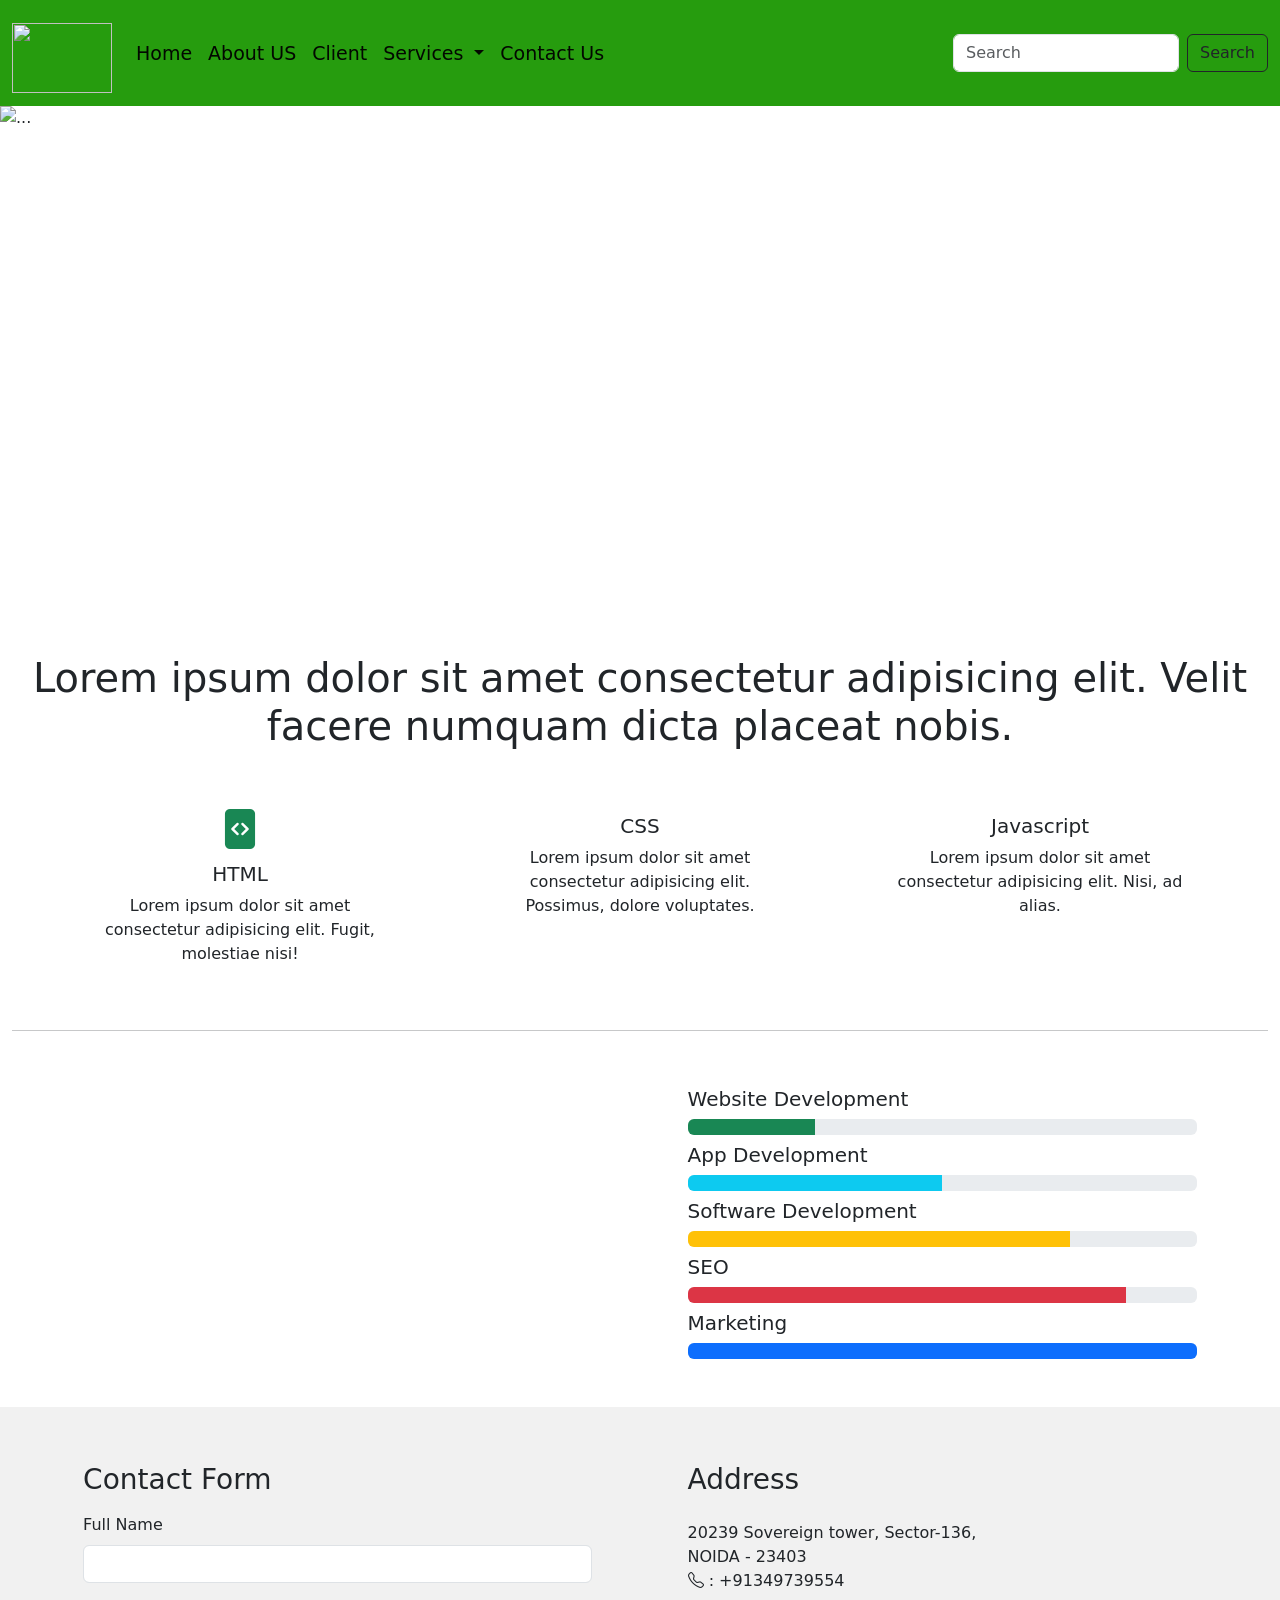
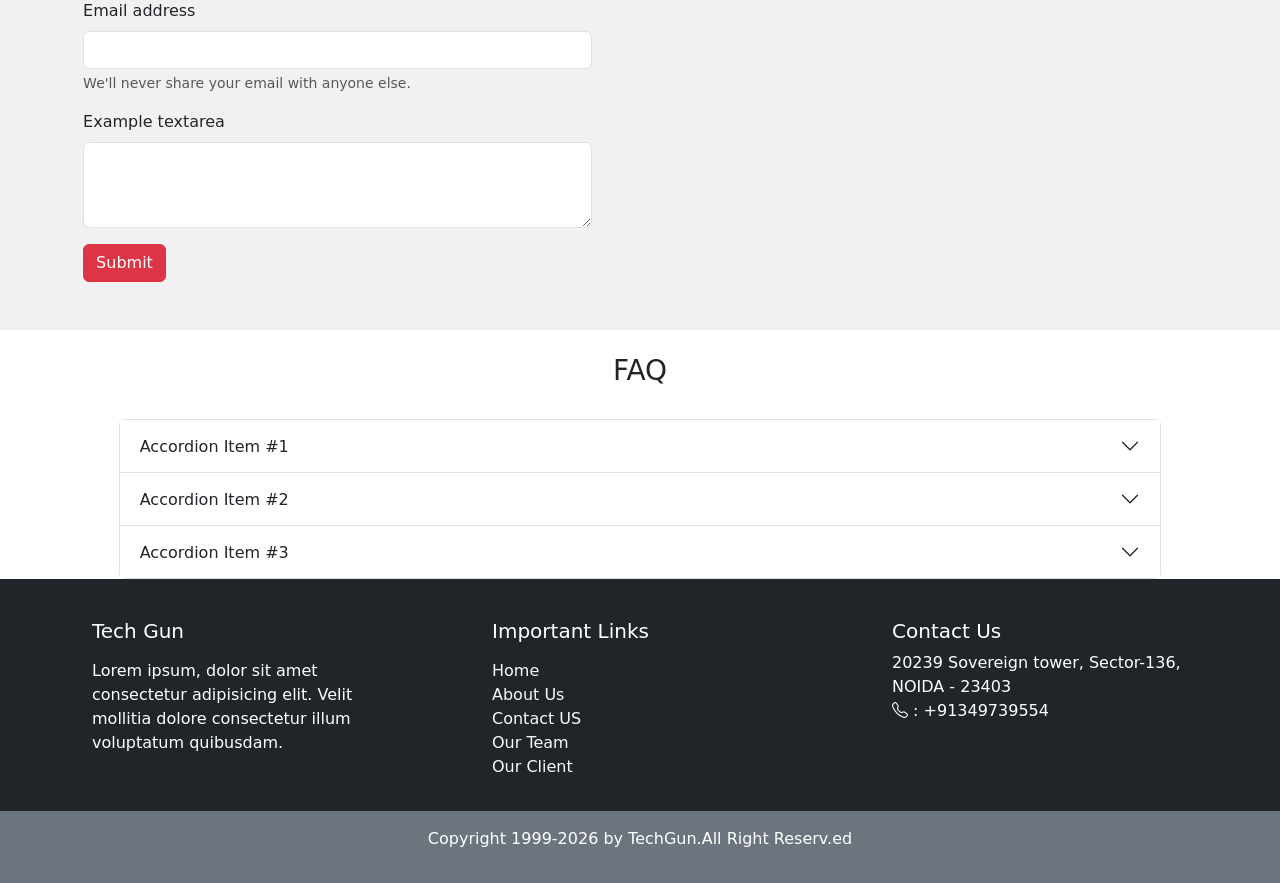
==== landing_page/landing_page.html @ cc4a32f4 "first commit" ====
<!DOCTYPE html>
<html lang="en">
<head>
    <meta charset="UTF-8">
    <meta name="viewport" content="width=device-width, initial-scale=1.0">
    <title>Landing Page </title>
<link href="https://cdn.jsdelivr.net/npm/bootstrap@5.0.2/dist/css/bootstrap.min.css" rel="stylesheet" integrity="sha384-EVSTQN3/azprG1Anm3QDgpJLIm9Nao0Yz1ztcQTwFspd3yD65VohhpuuCOmLASjC" crossorigin="anonymous">

<!-- ===bootstrap   icon -->
<link rel="stylesheet" href="https://cdn.jsdelivr.net/npm/bootstrap-icons@1.13.1/font/bootstrap-icons.min.css"> 

<style>.navbar-light .navbar-nav .nav-link {
    color: rgb(0 0 0 / 95%) !important;
    font-weight: 500;
    font-size: 19px;
}
 </style> 
     <!-- <link rel="stylesheet" href="style.css">    -->
</head>
<body>

    <!-- ====navbar -->
<nav class="navbar  navbar-expand-lg navbar-light" style="background-color: rgba(28, 152, 3, 0.952);">
  <div class="container-fluid">
    <a class="navbar-brand" href="#"><img src="https://assets.streamlinehq.com/image/private/w_300,h_300,ar_1/f_auto/v1/icons/logos/geeksforgeeks-jxgndwoxrvxf8j7gfb3z.png/geeksforgeeks-2md8tvjixjpy9d7994wzr.png?_a=DATAiZAAZAA0" width="100px" height="70px" style="margin-top: 10px;"> </a>
    <button class="navbar-toggler" type="button" data-bs-toggle="collapse" data-bs-target="#navbarSupportedContent" aria-controls="navbarSupportedContent" aria-expanded="false" aria-label="Toggle navigation">
      <span class="navbar-toggler-icon"></span>
    </button>
    <div class="collapse navbar-collapse" id="navbarSupportedContent">
      <ul class="navbar-nav me-auto mb-2 mb-lg-0">
        <li class="nav-item ">
          <a class="nav-link active" aria-current="page" href="#">Home</a>
        </li>
        <li class="nav-item">
          <a class="nav-link" href="#">About US</a>
        </li>

<!-- =====client= -->
<li class="nav-item">
          <a class="nav-link" href="#">Client</a>
        </li>

        <li class="nav-item dropdown">
          <a class="nav-link dropdown-toggle" href="#" id="navbarDropdown" role="button" data-bs-toggle="dropdown" aria-expanded="false">
            Services
          </a>
          <ul class="dropdown-menu" aria-labelledby="navbarDropdown">
            <li><a class="dropdown-item" href="#">Web development</a></li>
            <li><a class="dropdown-item" href="#">App development</a></li>
            <li><hr class="dropdown-divider"></li>
            <li><a class="dropdown-item" href="#">SEO</a></li>
          </ul>
        </li>
        <li class="nav-item">
          <a class="nav-link" href="#">Contact Us</a>
        </li>

      </ul>
      <form class="d-flex">
        <input class="form-control me-2" type="search" placeholder="Search" aria-label="Search">
        <button class="btn btn-outline-dark" type="submit">Search</button>
      </form>
    </div>
  </div>
</nav>
<!-- ===========slider======= -->

<div id="carouselExampleCaptions" class="carousel slide" data-bs-ride="carousel">
  <div class="carousel-indicators">
    <button type="button" data-bs-target="#carouselExampleCaptions" data-bs-slide-to="0" class="active" aria-current="true" aria-label="Slide 1"></button>
    <button type="button" data-bs-target="#carouselExampleCaptions" data-bs-slide-to="1" aria-label="Slide 2"></button>
    <button type="button" data-bs-target="#carouselExampleCaptions" data-bs-slide-to="2" aria-label="Slide 3"></button>
  </div>
  <div class="carousel-inner">
    <div class="carousel-item active">
      <img src="https://media.geeksforgeeks.org/wp-content/uploads/20240907105215/cssimage1.png" height ="500px" class="d-block w-100" alt="...">
      <div class="carousel-caption d-none d-md-block">
        <h5>First slide label</h5>
        <p>Some representative placeholder content for the first slide.</p>
      </div>
    </div>
    <div class="carousel-item">
      <img src="https://media.geeksforgeeks.org/wp-content/uploads/20240209111008/Screenshot-2024-02-09-110816.jpg
" height ="500px" class="d-block w-100" alt="...">
      <div class="carousel-caption d-none d-md-block">
        <h5>Second slide label</h5>
        <p>Some representative placeholder content for the second slide.</p>
      </div>
    </div>
    <div class="carousel-item">
      <img src="https://media.geeksforgeeks.org/wp-content/uploads/20251101165551067245/frontend_vs_backend.webp"  height ="500px" class="d-block w-100" alt="...">
      <div class="carousel-caption d-none d-md-block">
        <h5>Third slide label</h5>
        <p>Some representative placeholder content for the third slide.</p>
      </div>
    </div>
  </div>
  <button class="carousel-control-prev" type="button" data-bs-target="#carouselExampleCaptions" data-bs-slide="prev">
    <span class="carousel-control-prev-icon" aria-hidden="true"></span>
    <span class="visually-hidden">Previous</span>
  </button>
  <button class="carousel-control-next" type="button" data-bs-target="#carouselExampleCaptions" data-bs-slide="next">
    <span class="carousel-control-next-icon" aria-hidden="true"></span>
    <span class="visually-hidden">Next</span>
  </button>
</div>

<div class="container-fluid">

<!-- tagline -->

<div class="row">
    <div class="col-12">
        <h3 class="display-6 mt-5 mb-2  text-center">Lorem ipsum dolor sit amet consectetur adipisicing elit. Velit <br> facere numquam dicta placeat nobis.</h3>
    
    
    
    </div>
</div>

<!-- =======feature -->
<div class="row justify-content-evenly mt-5 mb-5">
<div class="col-md-3 text-center">
<h1>

<i class="bi bi-file-code-fill text-success"></i></h1>
<h5>HTML</h5>
<p>Lorem ipsum dolor sit amet consectetur adipisicing elit. Fugit, molestiae nisi!</p>
</div>
<div class="col-md-3 text-center">
<h1><i class="bi bi-css text-success"></i></h1><h5>CSS</h5>
<p>Lorem ipsum dolor sit amet consectetur adipisicing elit. Possimus, dolore voluptates.</p>

</div>
<div class="col-md-3 text-center">
    <h1>
<i class="bi bi-javascript text-success"></i></h1><h5>Javascript</h5>
<p>Lorem ipsum dolor sit amet consectetur adipisicing elit. Nisi, ad alias.</p>
</div>
 


</div>


<!-- =====container end====== -->
<hr>

<!-- growth section======== -->
<div class="row justify-content-evenly pt-3 pb-5">
    <div class="col-md-5 pt-3">

<img src="https://media.geeksforgeeks.org/wp-content/uploads/20240430172456/GFG-Classroom-Program-3.webp" class="img-fluid" alt="">

    </div>
    <div class="col-md-5 pt-3">
        <h5 class="mt-2">Website Development</h5>
        <div class="progress">
  <div class="progress-bar bg-success" role="progressbar" style="width: 25%" aria-valuenow="25" aria-valuemin="0" aria-valuemax="100"></div>
</div>
<h5 class="mt-2">App Development</h5>
<div class="progress">
  <div class="progress-bar bg-info" role="progressbar" style="width: 50%" aria-valuenow="50" aria-valuemin="0" aria-valuemax="100"></div>
</div>

<h5 class="mt-2">Software Development</h5>
<div class="progress">
  <div class="progress-bar bg-warning" role="progressbar" style="width: 75%" aria-valuenow="75" aria-valuemin="0" aria-valuemax="100"></div>
</div>

<h5 class="mt-2">SEO</h5>
<div class="progress">
  <div class="progress-bar bg-danger" role="progressbar" style="width: 86%" aria-valuenow="100" aria-valuemin="0" aria-valuemax="100"></div>
</div>

<h5 class="mt-2">Marketing</h5>
<div class="progress">
  <div class="progress-bar bg-primary" role="progressbar" style="width: 100%" aria-valuenow="100" aria-valuemin="0" aria-valuemax="100"></div>
    
    </div>
</div>

 
</div>

<!-- ======contact==== -->

<div class="row justify-content-evenly pt-2 pb-5" style="background-color: #f1f1f1;">

<div class="col-md-5 mt-5">
    <h3 class="mb-3">Contact Form</h3><form>
  <div class="mb-3">
    <label for="exampleInputEmail1" class="form-label">Full Name</label>
    <input type="text" class="form-control" id="name" >
  </div>
  
<div class="mb-3">
    <label for="exampleInputEmail1" class="form-label">Email address</label>
    <input type="email" class="form-control" id="exampleInputEmail1" aria-describedby="emailHelp">
    <div id="emailHelp" class="form-text">We'll never share your email with anyone else.</div>
  </div>

<div class="mb-3">
  <label for="exampleFormControlTextarea1" class="form-label">Example textarea</label>
  <textarea class="form-control" id="exampleFormControlTextarea1" rows="3"></textarea>
</div>



  
  <button type="submit" class="btn btn-danger">Submit</button>
</form></div>
<div class="col-md-5 mt-5">



    <h3 class="mb-4">Address</h3>

    <p>20239 Sovereign tower, Sector-136, <br>NOIDA - 23403 
        <br><i class="bi bi-telephone"></i> : +91349739554</p>

<iframe src="https://www.google.com/maps/embed?pb=!1m18!1m12!1m3!1d2209.579028313236!2d77.39779722578959!3d28.504880079612786!2m3!1f0!2f0!3f0!3m2!1i1024!2i768!4f13.1!3m3!1m2!1s0x390ce88afac7a009%3A0xf10aa0844474d92b!2sSovereign%20Corporate%20Towers!5e0!3m2!1sen!2sin!4v1776716529687!5m2!1sen!2sin" style="width: 100%;" height="250" style="border:0;" allowfullscreen="" loading="lazy" referrerpolicy="no-referrer-when-downgrade"></iframe>
</div>

</div>


<!-- FAQ============ -->
<div class="row justify-content-evenly">

<div class="col-md-10">




  <h3 class="text-center pt-4 pb-4">FAQ</h3>

<div class="accordion accordion-flush border rounded" id="accordionFlushExample">
  <div class="accordion-item">
    <h2 class="accordion-header">
      <button class="accordion-button collapsed" type="button" data-bs-toggle="collapse" data-bs-target="#flush-collapseOne" aria-expanded="false" aria-controls="flush-collapseOne">
        Accordion Item #1
      </button>
    </h2>
    <div id="flush-collapseOne" class="accordion-collapse collapse" data-bs-parent="#accordionFlushExample">
      <div class="accordion-body">Placeholder content for this accordion, which is intended to demonstrate the <code>.accordion-flush</code> class. This is the first item’s accordion body.</div>
    </div>
  </div>
  <div class="accordion-item">
    <h2 class="accordion-header">
      <button class="accordion-button collapsed" type="button" data-bs-toggle="collapse" data-bs-target="#flush-collapseTwo" aria-expanded="false" aria-controls="flush-collapseTwo">
        Accordion Item #2
      </button>
    </h2>
    <div id="flush-collapseTwo" class="accordion-collapse collapse" data-bs-parent="#accordionFlushExample">
      <div class="accordion-body">Placeholder content for this accordion, which is intended to demonstrate the <code>.accordion-flush</code> class. This is the second item’s accordion body. Let’s imagine this being filled with some actual content.</div>
    </div>
  </div>
  <div class="accordion-item">
    <h2 class="accordion-header">
      <button class="accordion-button collapsed" type="button" data-bs-toggle="collapse" data-bs-target="#flush-collapseThree" aria-expanded="false" aria-controls="flush-collapseThree">
        Accordion Item #3
      </button>
    </h2>
    <div id="flush-collapseThree" class="accordion-collapse collapse" data-bs-parent="#accordionFlushExample">
      <div class="accordion-body">Placeholder content for this accordion, which is intended to demonstrate the <code>.accordion-flush</code> class. This is the third item’s accordion body. Nothing more exciting happening here in terms of content, but just filling up the space to make it look, at least at first glance, a bit more representative of how this would look in a real-world application.</div>
    </div>
  </div>
</div>

</div>


</div>
<!-- =========footer===== -->

<div class="row justify-content-evenly bg-dark text-white pt-3 pb-3">
<!-- <p>test</p> -->
<div class="col-md-3 pt-4">

<h5 class="pb-2">Tech Gun</h5>

<p>Lorem ipsum, dolor sit amet consectetur adipisicing elit. Velit mollitia dolore consectetur illum voluptatum quibusdam.</p>

</div>
<div class="col-md-3 pt-4">
<h5 class="pb-2">Important Links</h5>

<p ><a href="#" class="link-light text-decoration-none">Home</a><br>
<a href="#" class="link-light text-decoration-none">About Us </a><br>
<a href="#" class="link-light text-decoration-none">Contact US</a><br>
<a href="#" class="link-light text-decoration-none">Our Team</a><br>
<a href="#" class="link-light text-decoration-none">Our Client</a></p>

</div>
<div class="col-md-3 pt-4">
  <h5>Contact Us</h5>
   <p>20239 Sovereign tower, Sector-136, <br>NOIDA - 23403 
        <br><i class="bi bi-telephone"></i> : +91349739554</p>
</div>


</div>



<!-- ==copyright=== -->


<div class="row bg-secondary text-white text-center p-3">
  <div class="col-12">
    <p>Copyright 1999-2026 by TechGun.All Right Reserv.ed </p>
  </div>
</div>
<!-- ===container end -->

</div>



      <script src="https://cdn.jsdelivr.net/npm/bootstrap@5.0.2/dist/js/bootstrap.bundle.min.js" integrity="sha384-MrcW6ZMFYlzcLA8Nl+NtUVF0sA7MsXsP1UyJoMp4YLEuNSfAP+JcXn/tWtIaxVXM" crossorigin="anonymous"></script>
</body>
</html>
---- landing_page/style.css ----
/* .navbar-light .navbar-nav .nav-link {
    color: rgb(0 0 0 / 95%) !important;
    font-weight: 500;
    font-size: 19px;
} */
/* .navbar-brand span{
    display: flex;
    flex-direction: column;
    /* margin-top: -16px; */
    /* margin-bottom: 4px; */
    /* justify-content:space-between; */



/*     

    https://media.geeksforgeeks.org/wp-content/uploads/20240209111008/Screenshot-2024-02-09-110816.jpg

    https://media.geeksforgeeks.org/wp-content/uploads/20251101165551067245/frontend_vs_backend.webp

    https://media.geeksforgeeks.org/wp-content/uploads/20240907105215/cssimage1.png */
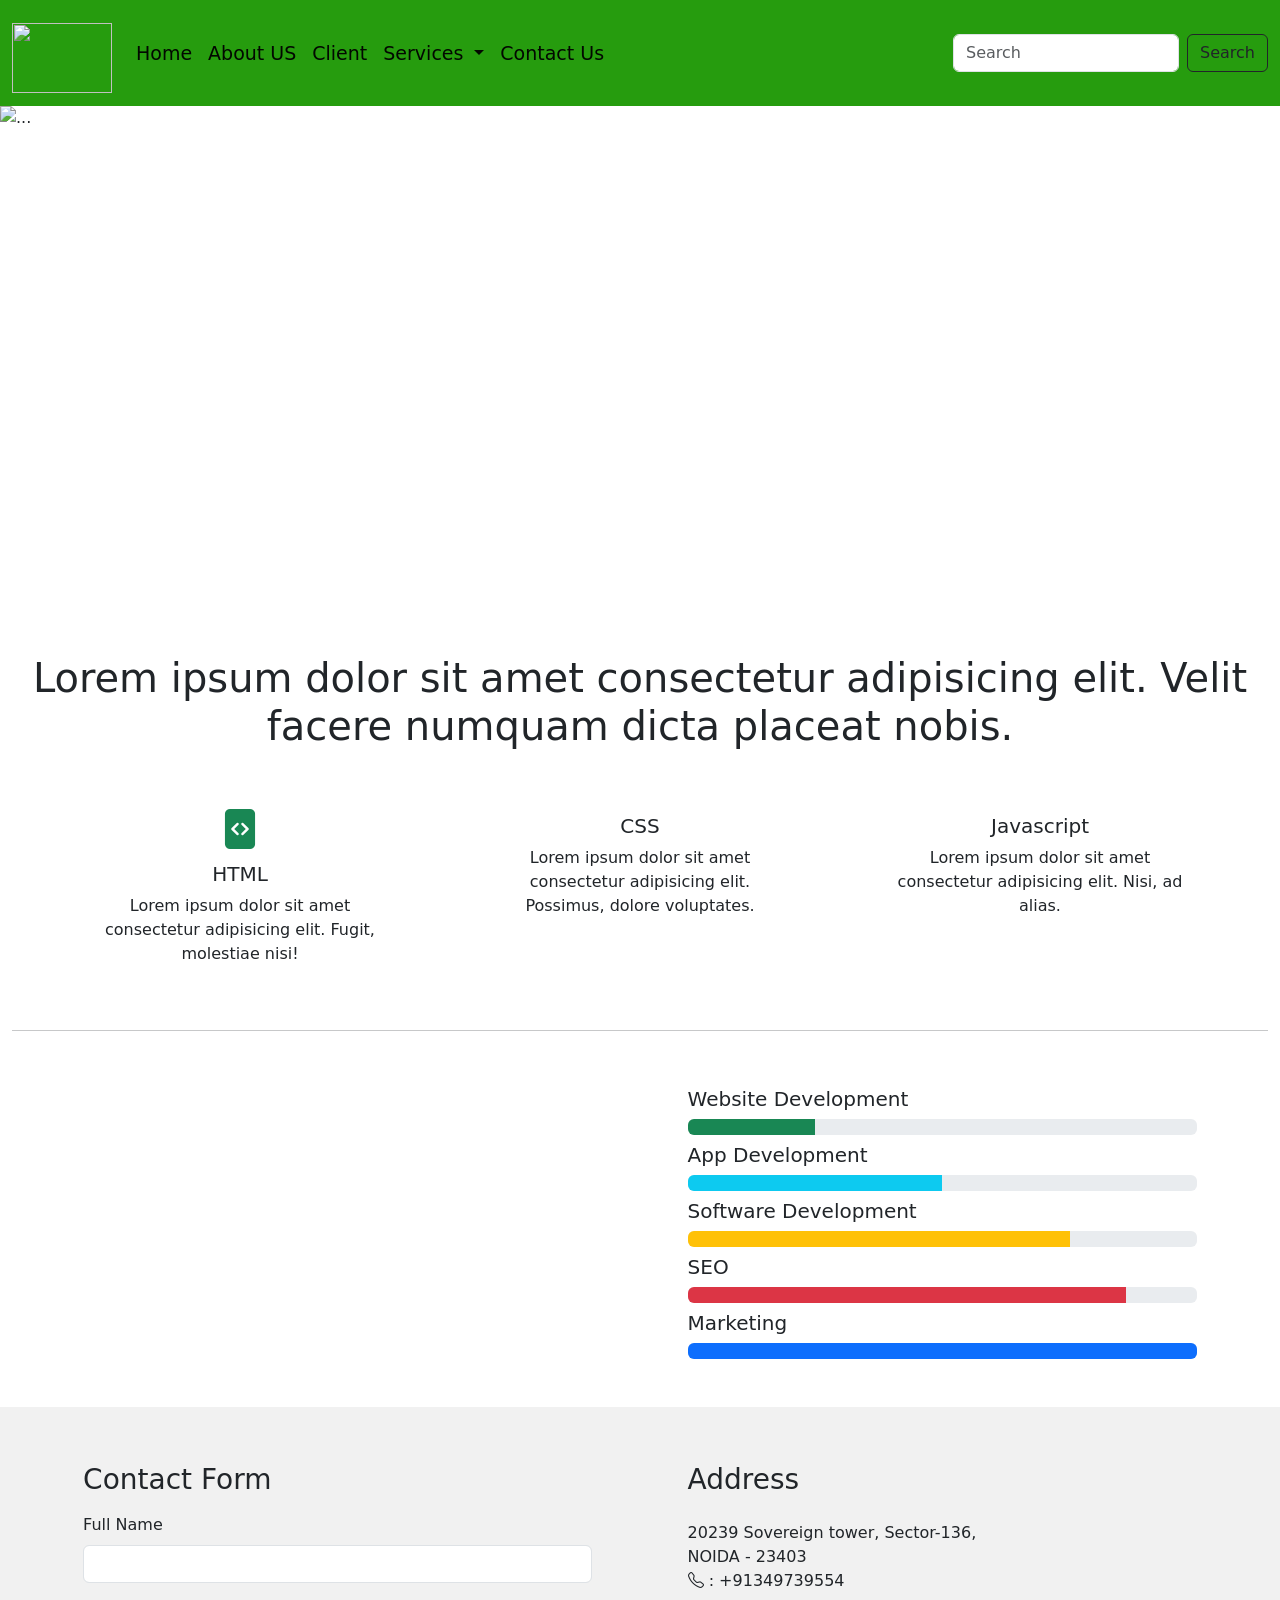
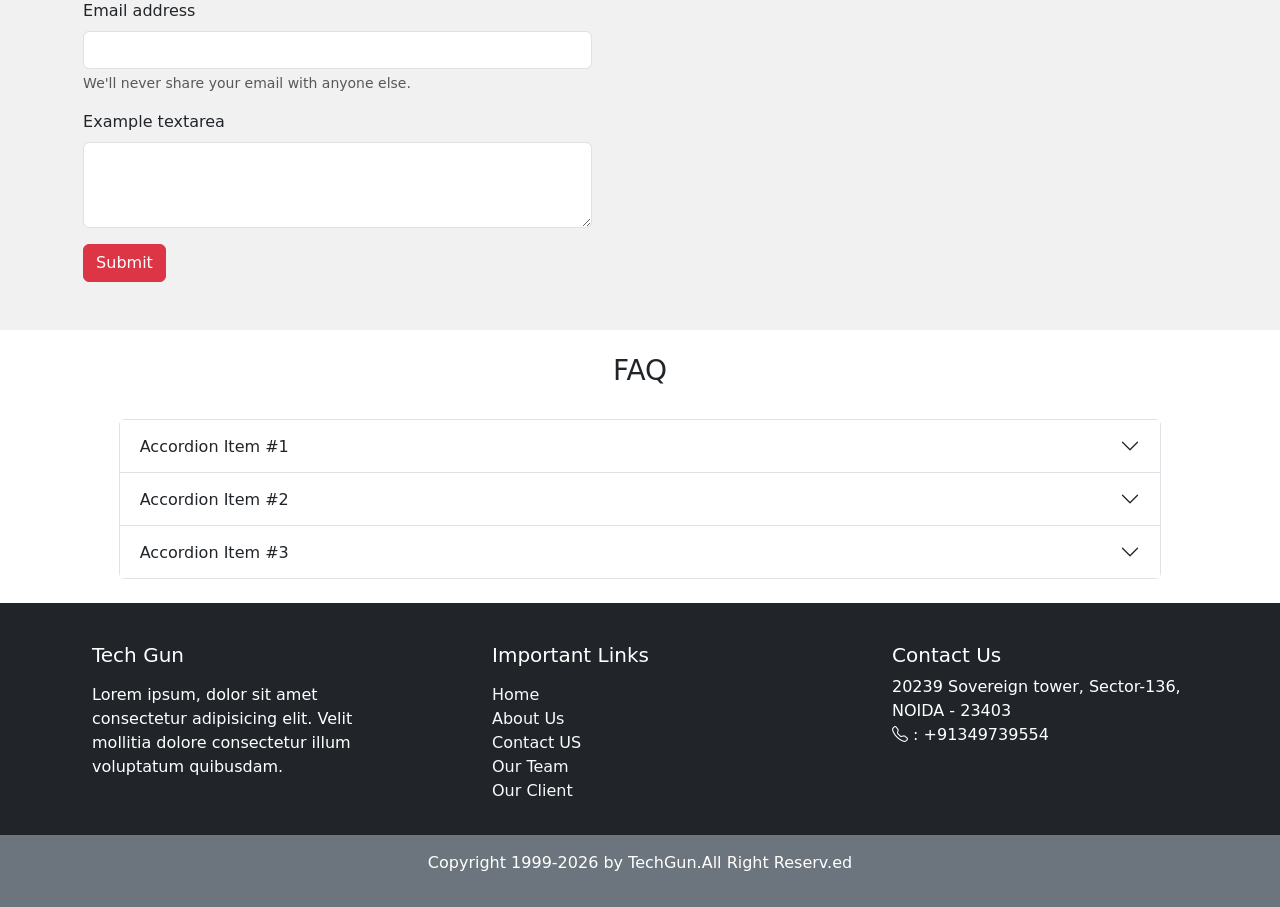
==== commit dfec0bd9: "second times update" ====
--- a/landing_page/landing_page.html
+++ b/landing_page/landing_page.html
@@ -226,7 +226,7 @@
 
 
 <!-- FAQ============ -->
-<div class="row justify-content-evenly">
+<div class="row justify-content-evenly mb-4">
 
 <div class="col-md-10">
 
